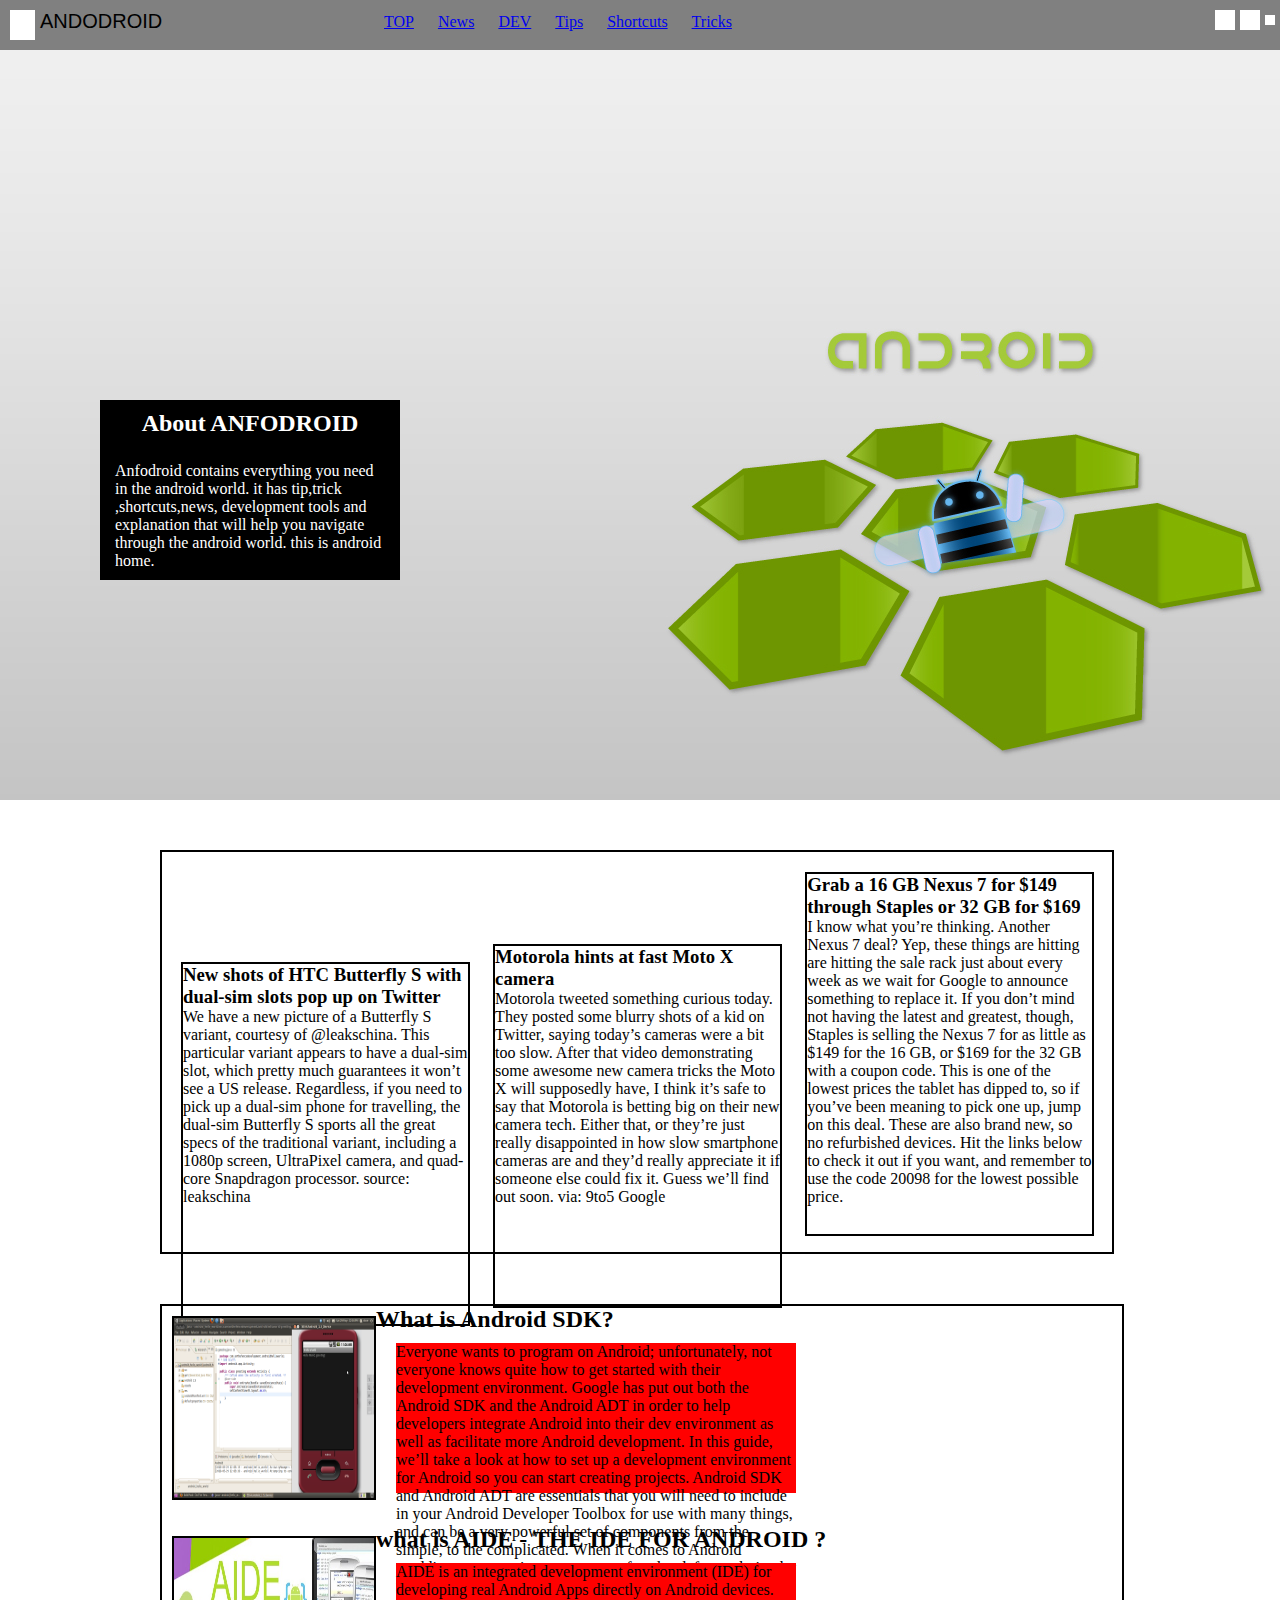
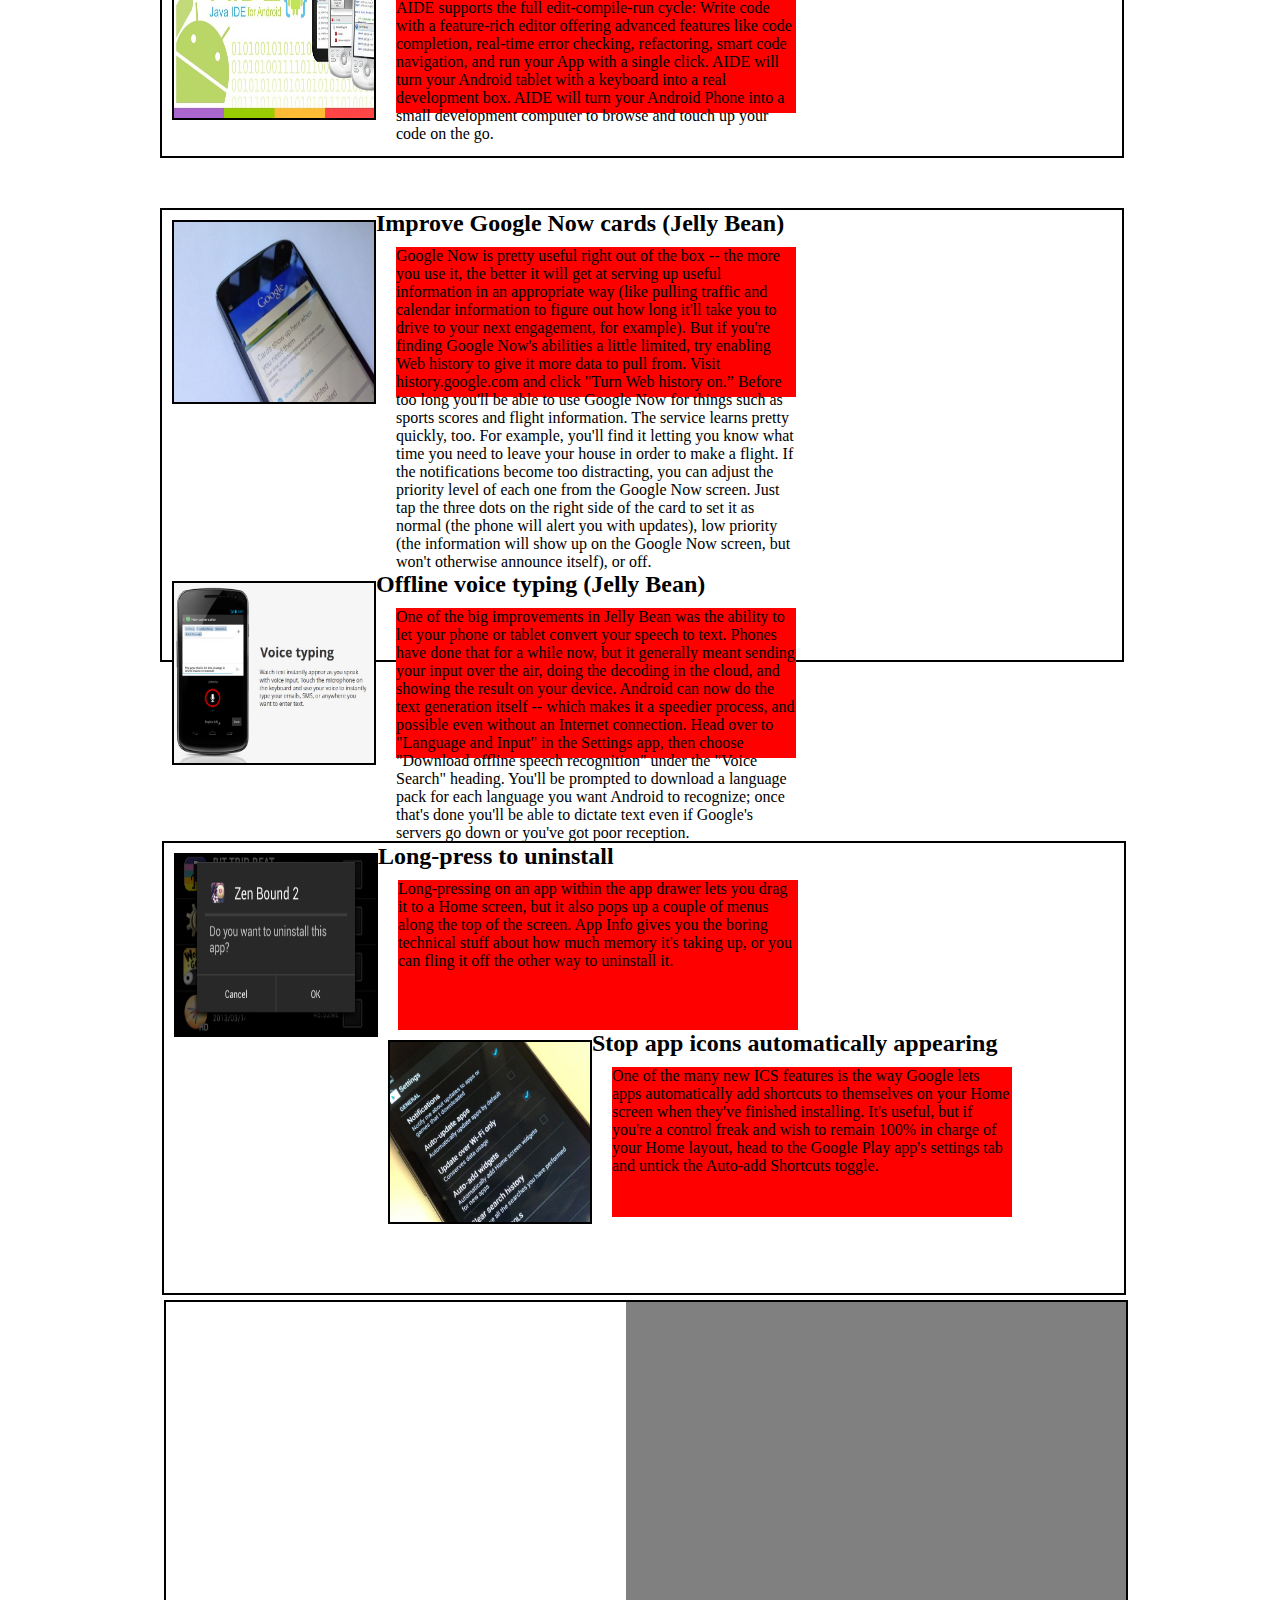
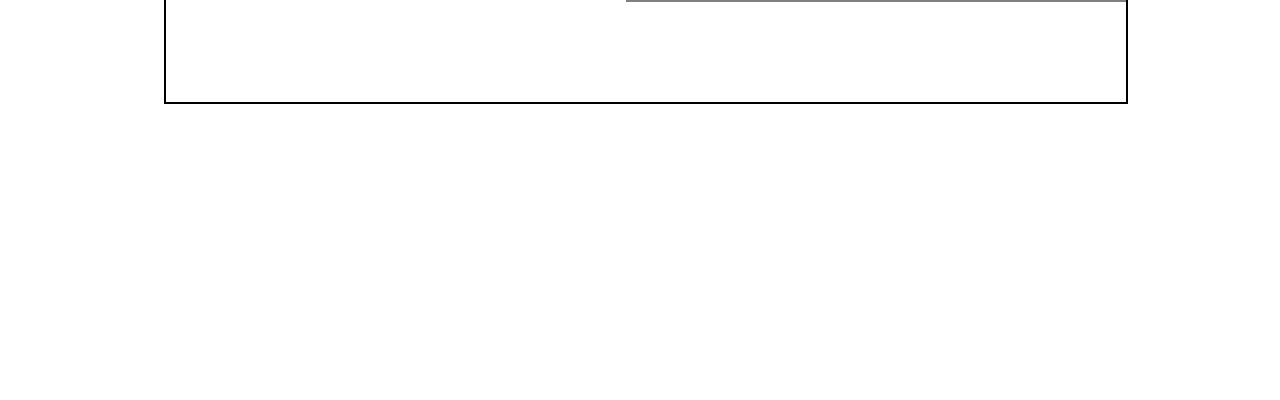
==== moha97.github.io-bg_paged/index.html @ 66b19847 "new branch" ====
<!DOCTYPE html>
<meta charset="utf-8">
<html>
<head>
	<title>Anfodroid</title>
	<link rel="stylesheet" type="text/css" href="design.css" />
</head>
<body>
<nav class="navigation">
	<figure class="logo">
	</figure>
	<div class="header">
		ANDODROID
	</div>
	<ul class="deeplinks">
		<li><a href="#">TOP</a></li>
		<li><a href="#">News</a></li>
		<li><a href="#">DEV</a></li>
		<li><a href="#">Tips</a></li>
		<li><a href="#">Shortcuts</a></li>
		<li><a href="#">Tricks</a></li>
	</ul>
	<figure class="facebook">

	</figure>
	<figure class="twitter">

	</figure>
	<figure class="help">
	</figure>
</nav>
<section class="aboutsite">
	<div class="aboutbox">
	<h2 class="abouttitle">About ANFODROID</h2>
	<p class="aboutcontent">Anfodroid contains everything you need in the android world. it has tip,trick ,shortcuts,news, development tools and explanation that will help you navigate through the android world. this is android home.</p>
</div>
</section>


</header>
<div class="background_color">
	<section class="features">
	<div class="news">
		<div class="firstnewscolume">
		<h3 class="newstitle">
			New shots of HTC Butterfly S with dual-sim slots pop up on Twitter
		</h3>
		<p class="newscontent">
			We have a new picture of a Butterfly S variant, courtesy of @leakschina. This particular variant appears to have a dual-sim slot, which pretty much guarantees it won’t see a US release. Regardless, if you need to pick up a dual-sim phone for travelling, the dual-sim Butterfly S sports all the great specs of the traditional variant, including a 1080p screen, UltraPixel camera, and quad-core Snapdragon processor.

			source: leakschina
		</p>
		</div>
		<div class="secondnewscolume">
			<h3 class="newstitle">
				Motorola hints at fast Moto X camera
			</h3>
			<p class="newscontent">
				Motorola tweeted something curious today. They posted some blurry shots of a kid on Twitter, saying today’s cameras were a bit too slow. After that video demonstrating some awesome new camera tricks the Moto X will supposedly have, I think it’s safe to say that Motorola is betting big on their new camera tech. Either that, or they’re just really disappointed in how slow smartphone cameras are and they’d really appreciate it if someone else could fix it. Guess we’ll find out soon. 
				
				via: 9to5 Google

			</p>
		</div>
		<div class="thirdnewscolume">
			<h3 class="newstitle">
				Grab a 16 GB Nexus 7 for $149 through Staples or 32 GB for $169
			</h3>
			<p class="newscontent">
				I know what you’re thinking. Another Nexus 7 deal? Yep, these things are hitting are hitting the sale rack just about every week as we wait for Google to announce something to replace it. If you don’t mind not having the latest and greatest, though, Staples is selling the Nexus 7 for as little as $149 for the 16 GB, or $169 for the 32 GB with a coupon code. This is one of the lowest prices the tablet has dipped to, so if you’ve been meaning to pick one up, jump on this deal. These are also brand new, so no refurbished devices. Hit the links below to check it out if you want, and remember to use the code 20098 for the lowest possible price.
			</p>
		</div>
	</div>
	<div class="dev">
		<div class="firstdevcolumn">
			<div class="featurepic">
				<img src="android_hello_world.png" width="100%" height="100%">
			</div>
			<h2 class="featuretitle"  >
				What is Android SDK?
			</h2 class="featuretitle" >
			<div class="featurecontent">
					Everyone wants to program on Android; unfortunately, not everyone knows quite how to get started with their development environment. Google has put out both the Android SDK and the Android ADT in order to help developers integrate Android into their dev environment as well as facilitate more Android development. In this guide, we’ll take a look at how to set up a development environment for Android so you can start creating projects. Android SDK and Android ADT are essentials that you will need to include in your Android Developer Toolbox for use with many things, and can be a very powerful set of components from the simple, to the complicated. When it comes to Android modding, most novice users are confused or left wondering by reference over reference to a certain “adb”. This is specially true when you are looking up something on modding your device, or root it in particular. ADB is the wonder toy of Android and everyone seems to love it, so lets have a look at understanding what it is and why you need it, and how you can get it.
			</div>
		</div>
		<div class="seconddevcolumn">
			<div class="featurepic">
				<img src="unnamed.jpg" width="100%" height="100%">	
			</div>
			<h2 class="featuretitle" >
					what is  AIDE - THE IDE FOR ANDROID ?
			</h2>
			<div class="featurecontent">
					<p>
						AIDE is an integrated development environment (IDE) for developing real Android Apps directly on Android devices. AIDE supports the full edit-compile-run cycle: Write code with a feature-rich editor offering advanced features like code completion, real-time error checking, refactoring, smart code navigation, and run your App with a single click. AIDE will turn your Android tablet with a keyboard into a real development box. AIDE will turn your Android Phone into a small development computer to browse and touch up your code on the go.
					</p>
			</div>
		</div>
	</div>
		<div class="tips_and_tricks">
			<div class="featurepic">
					<img src="Screen-Shot-2013-01-04-at-15.23.58.jpg" width="100%" height="100%">
			</div>
			<h2 class="featuretitle"  >
				 Improve Google Now cards (Jelly Bean)
			</h2>
			<div class="featurecontent">
					<p>
						Google Now is pretty useful right out of the box -- the more you use it, the better it will get at serving up useful information in an appropriate way (like pulling traffic and calendar information to figure out how long it'll take you to drive to your next engagement, for example). But if you're finding Google Now's abilities a little limited, try enabling Web history to give it more data to pull from. Visit history.google.com and click "Turn Web history on.” Before too long you'll be able to use Google Now for things such as sports scores and flight information. The service learns pretty quickly, too. For example, you'll find it letting you know what time you need to leave your house in order to make a flight. If the notifications become too distracting, you can adjust the priority level of each one from the Google Now screen. Just tap the three dots on the right side of the card to set it as normal (the phone will alert you with updates), low priority (the information will show up on the Google Now screen, but won't otherwise announce itself), or off.
					</p>
			</div>
			<div class="seconddevcolumn">
			<div class="featurepic">
					<img src="Galaxy-Nexus-Voice-Typing.jpg" width="100%" height="100%">
			</div>
			<h2 class="featuretitle" >
					Offline voice typing (Jelly Bean)
			</h2>
			<div class="featurecontent">
			<p>
				One of the big improvements in Jelly Bean was the ability to let your phone or tablet convert your speech to text. Phones have done that for a while now, but it generally meant sending your input over the air, doing the decoding in the cloud, and showing the result on your device. Android can now do the text generation itself -- which makes it a speedier process, and possible even without an Internet connection. Head over to "Language and Input" in the Settings app, then choose "Download offline speech recognition" under the "Voice Search" heading. You'll be prompted to download a language pack for each language you want Android to recognize; once that's done you'll be able to dictate text even if Google's servers go down or you've got poor reception.
			</p>
			</div>	
			</div>
			<div class="shortcut">
				<div class="featurepic">
				<img src="android-confirm-app-uninstall.png" width="100%" height="100%">
			</div>
			<h2 class="featuretitle"  >
				Long-press to uninstall
			</h2>
			<div class="featurecontent">
			<p>
				Long-pressing on an app within the app drawer lets you drag it to a Home screen, but it also pops up a couple of menus along the top of the screen. App Info gives you the boring technical stuff about how much memory it's taking up, or you can fling it off the other way to uninstall it.
			</p>
			</div>
			<div class="seconddevcolumn">
			<div class="featurepic">
					<img src="stop-apps-from-automatically-appearing-on-your-home-screen.jpg" width="100%" height="100%">
			</div>
			<h2 class="featuretitle" >
					Stop app icons automatically appearing
			</h2>
			<div class="featurecontent">
			<p>
				One of the many new ICS features is the way Google lets apps automatically add shortcuts to themselves on your Home screen when they've finished installing. It's useful, but if you're a control freak and wish to remain 100% in charge of your Home layout, head to the Google Play app's settings tab and untick the Auto-add Shortcuts toggle.
			</p>
			</div>
			</div>
			
	<section class="video">
			<iframe class="videotutorial" width="560" height="315" src="//www.youtube.com/embed/1FmIjQRmZ4Q" frameborder="0" allowfullscreen></iframe>
		<h2 class="videotitle">

		</h2>
		<div class="videodescription">

		</div>
	</section>

</footer>
</body>
</html>
---- moha97.github.io-bg_paged/design.css ----
/*GENERAL*/
* {
	margin: 0;
	padding: 0;
}
/*NAVIGATION*/
.navigation {
	width: 100%;
	height: 50px;
	background-color: gray;
	position: fixed;
	z-index: 10;
}
.logo {
	position: absolute;
	top: 0;
	left: 0;
	width: 25px;
	height: 30px;
	background-color: white;
	margin-left: 10px;
	margin-top: 10px;
}
.header {
	font-family: sans-serif;
	font-weight: normal;
	font-size: 20pX;
	padding-left: 40pX;
	padding-top: 10pX;
}
.deeplinks li {
	position: relative;
	top: -20px;
	left: 30%;
	display: inline;
	list-style-type: none;
	padding-right: 20px;
}

li {
	text-decoration: none;
	margin-bottom: 30px;
}
.facebook {
	position: absolute;
	top: 0;
	right: 45px;
	width: 20px;
	height: 20px;
	background-color: white;
	margin-top: 10px;

}
.twitter {
	position: absolute;
	top: 0;
	right: 20px;
	width: 20px;
	height: 20px;
	background-color: white;
	margin-top: 10px;

}
.help {
	position: absolute;
	top: 0;
	right: 5px;
	width: 10px;
	height: 10px;
	background-color: white;
	margin-top: 15px;
}

/*HEADER*/
.aboutsite {
	background: url("archive-android-uffenorde.jpg");
	width: 100%;
	height: 100%;
	position: fixed;
	z-index: -1;
}
.aboutbox {
	position: absolute;
	top: 400px;
	left:100px;
	display: inline-block;
	width: 300px;
	height: 180px;
	background-color: black;
}
.abouttitle {
	text-align: center;
	padding: 10px;
	color: white;
}
.aboutcontent {
	color: white;
	padding: 15px;

}
/*FEATURES*/
.background_color {
	width:100%;
	height: 2800px;
	position: absolute;
	top: 800px;
	background-color: white;
}
.features {
	width: 960px;
	/*position: absolute;
	top:1200px;
	left: 0;*/
	margin-left: auto;
	margin-right: auto;
}
/*news*/
.news {
	margin-top: 50px;
	width: 99%;
	height: 400px;
	border: 2px solid black;

}
.firstnewscolume {
	margin-top: 20px;
	display: inline-block;
	width: 30%;
	height: 360px;
	border: 2px solid black;
	margin-left: 19px;
}
.secondnewscolume {
	margin-top: 20px;
	display: inline-block;
	width: 30%;
	height: 360px;
	border: 2px solid black;
	margin-left: 19px
}
.thirdnewscolume {
	margin-top: 20px;
	display: inline-block;
	width: 30%;
	height: 360px;
	border: 2px solid black;
	margin-left: 19px;
}
/*dev*/

.dev {
	width: 100%;
	margin-top: 50px;
	height: 450px;
	border: 2px solid black;
}
.dev h2 {
	/*display: inline-block;*/
	vertical-align: top;
}
.firstdevcolumn {
	width: 100%;
	height: 220px;
	position: relative;
	top:0;
}
.seconddevcolumn {
	position: relative;
	top: 0;
	width: 100%;
	height: 220px;
}
.featurepic {
	float: left;
	margin-top: 10px;
	margin-left: 10px;
	width: 200px;
	height: 180px;
	border: 2px solid black;
}
.featurecontent {
	display: inline-block;
	margin-top: 10px;
	margin-left: 20px;
	width: 400px;
	height: 150px;
	background-color: red;
}
/*tip*/

.tips_and_tricks {
	margin-top: 50px;
	width: 100%;
	height: 450px;
	border: 2px solid black;
}
/*shortcut*/

.shortcut {
	margin-top: 50px;
	width: 100%;
	height: 450px;
	border: 2px solid black;
}
/*VIDEO*/

.video {
	position: relative;
	top: 0;
	left: 0;
	width: 960px;
	height: 400px;
	margin-top: 50px;
	border: 2px solid black;
	margin-right: auto;
	margin-left: auto;
}
.videotutorial {
	
}
.videotitle {
	font-family: sans-serif;
}
.videodescription {
	position: absolute;
	top: 0;
	right: 0;
/*	float: right;*/
	width: 500px;
	height: 300px;
	background-color: gray;
}
/*FOOTER*/
 .footer {
 	position: absolute;
 	bottom: 0;
 	left: 0;
 	width: 100%;
 	height: 50px;
 }
 .footercontent {
	font-family: sans-serif;
	font-weight: normal;
	font-size: 20PX;
	padding-left: 40PX;
	padding-top: 10PX;
}
.deeplinksfooter li {
	position: relative;
	bottom: -20px;
	left: 30%;
	display: inline;
	list-style-type: none;
	padding-right: 20px;
}

li {
	text-decoration: none;
	margin-bottom: 30px;
}
.facebookfooter {
	position: absolute;
	bottom: 0;
	right: 45px;
	width: 20px;
	height: 20px;
	background-color: white;
	margin-top: 10px;

}
.twitterfooter {
	position: absolute;
	bottom: 0;
	right: 20px;
	width: 20px;
	height: 20px;
	background-color: white;
	margin-top: 10px;

}
.helpfooter {
	position: absolute;
	bottom: 0;
	right: 5px;
	width: 10px;
	height: 10px;
	background-color: white;
	margin-top: 15px;
}
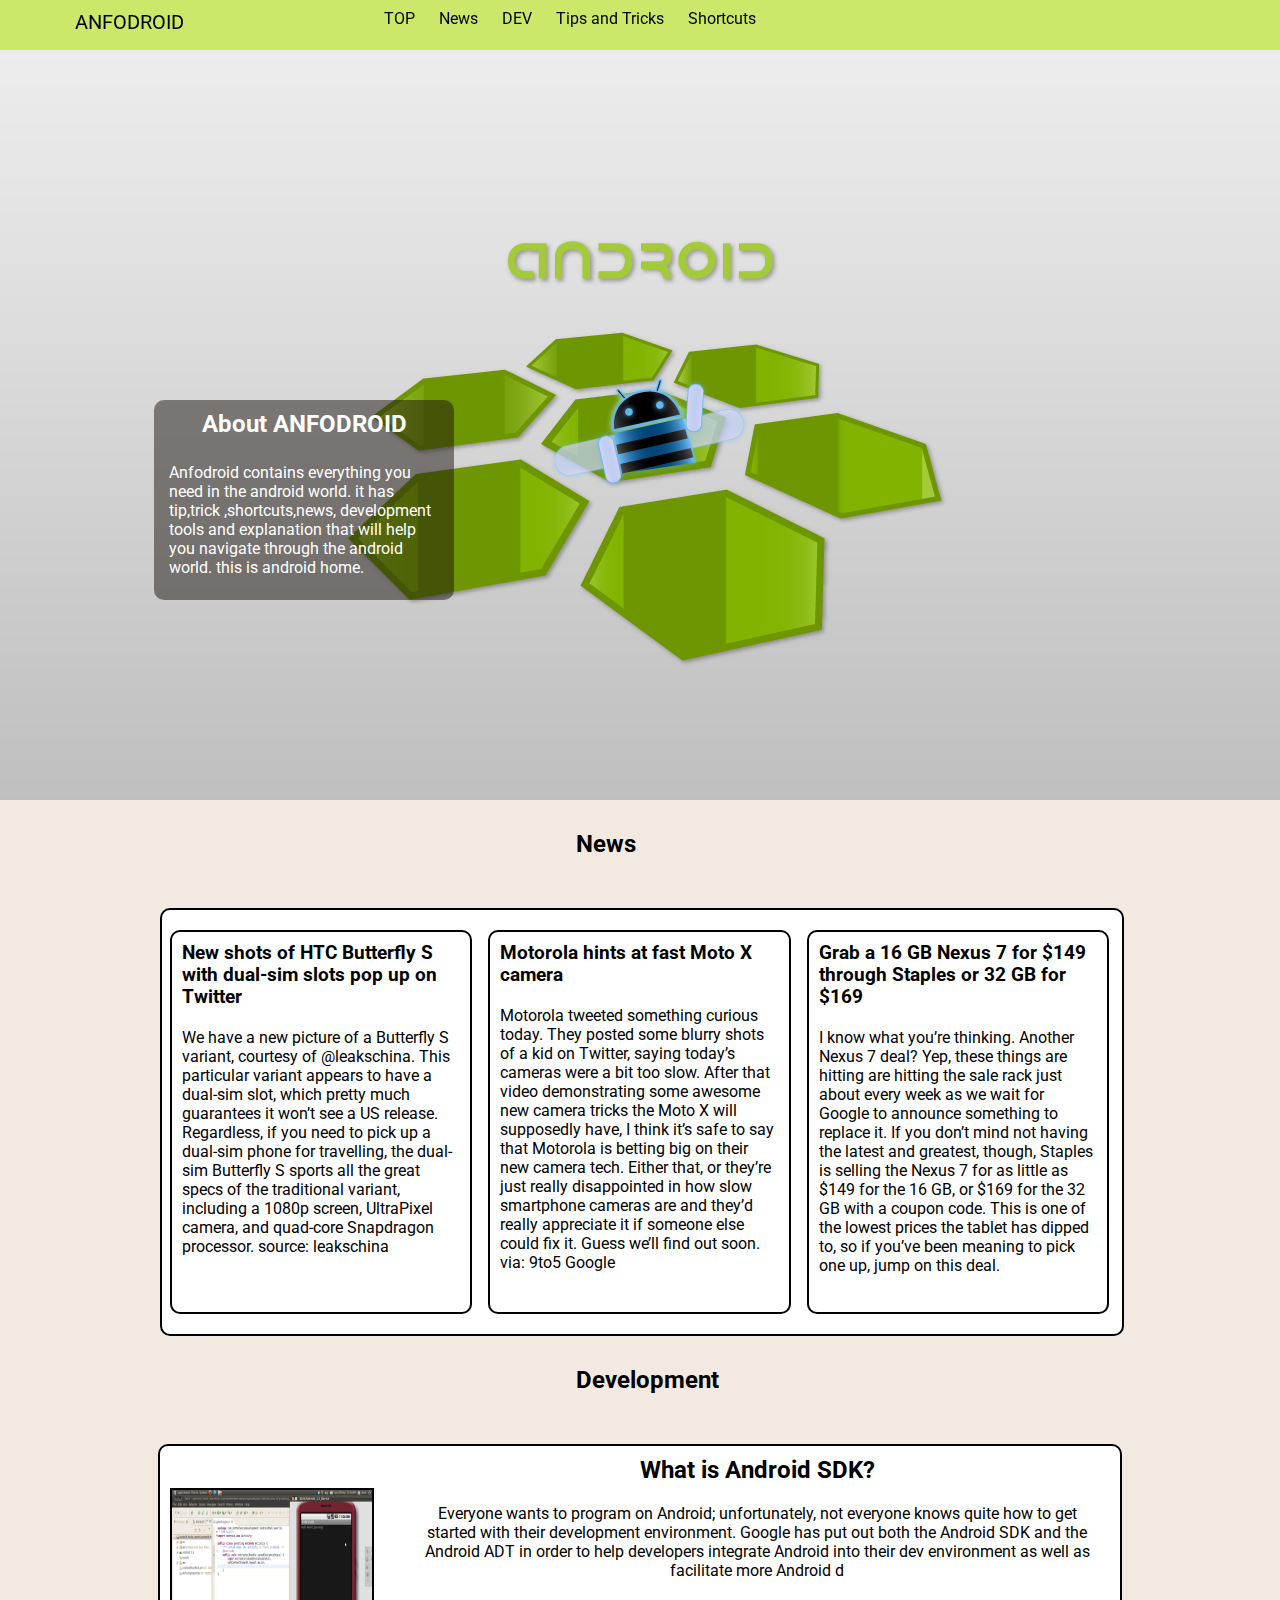
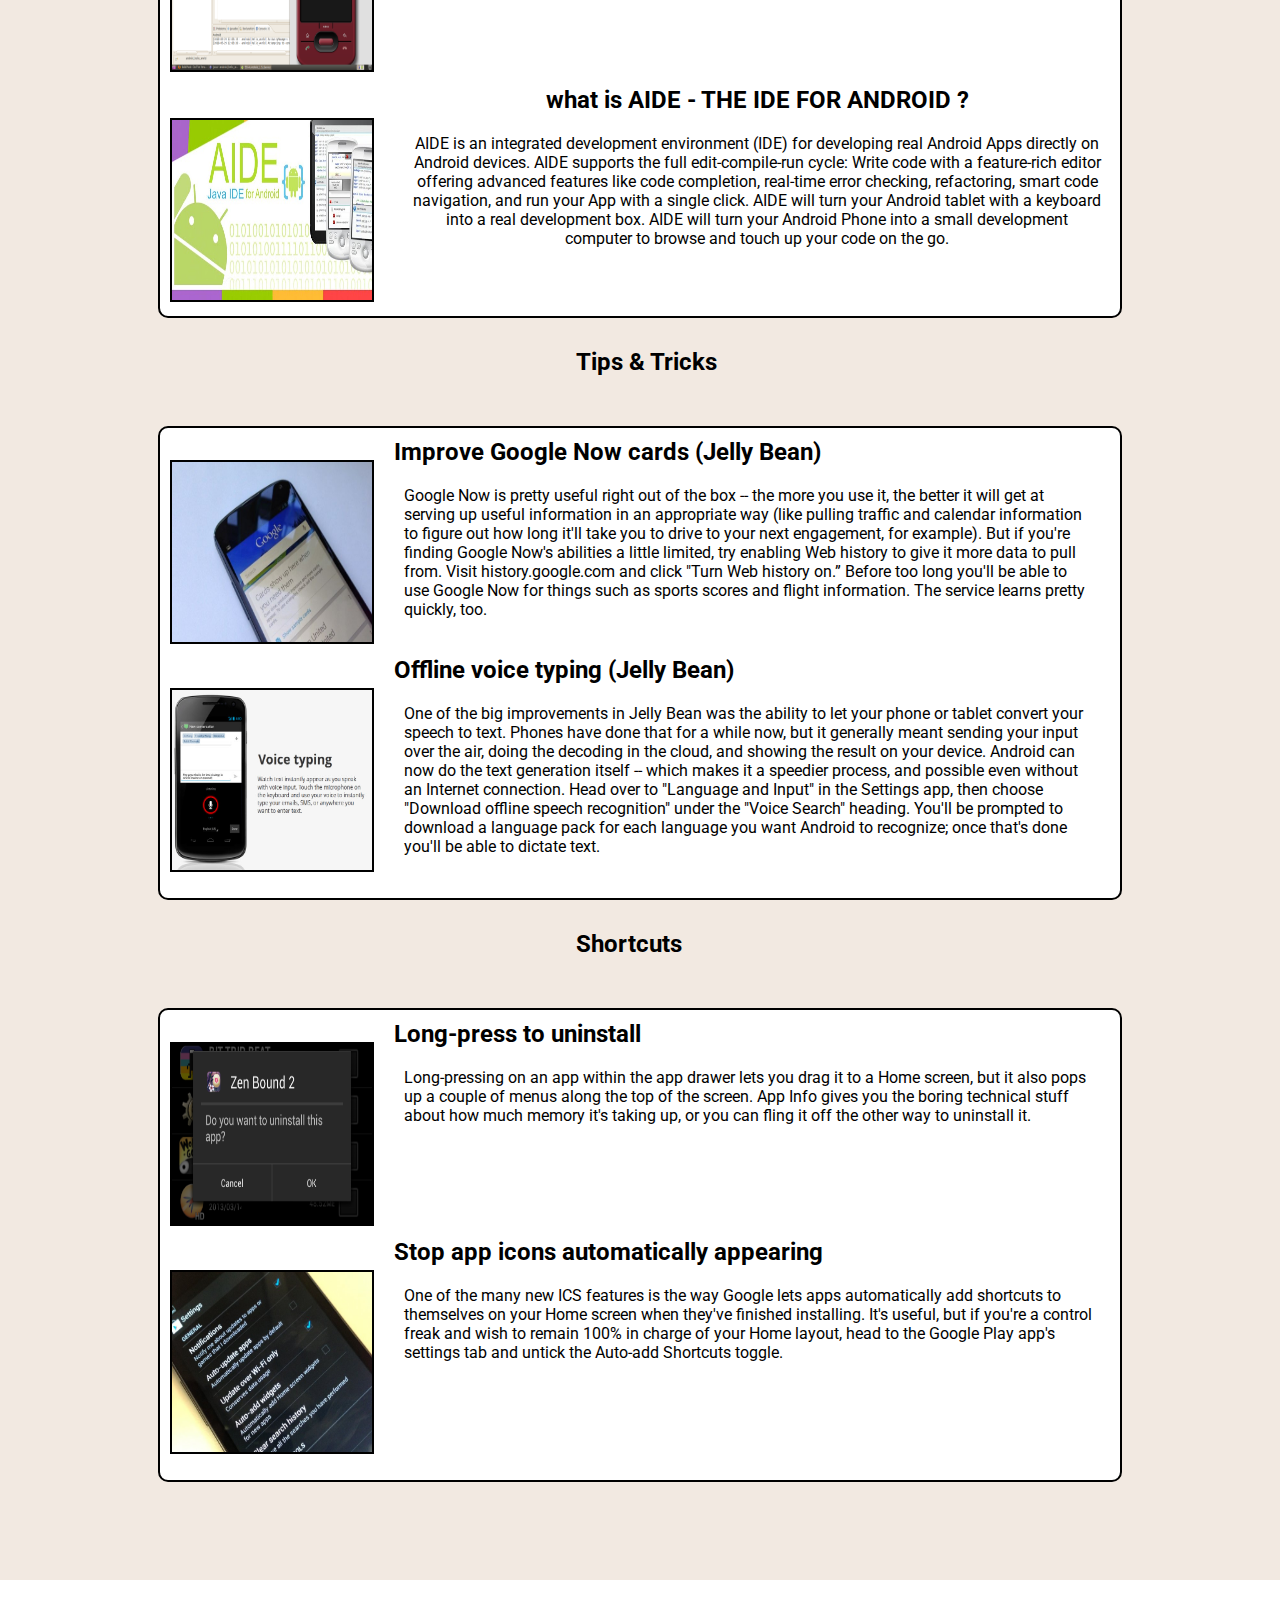
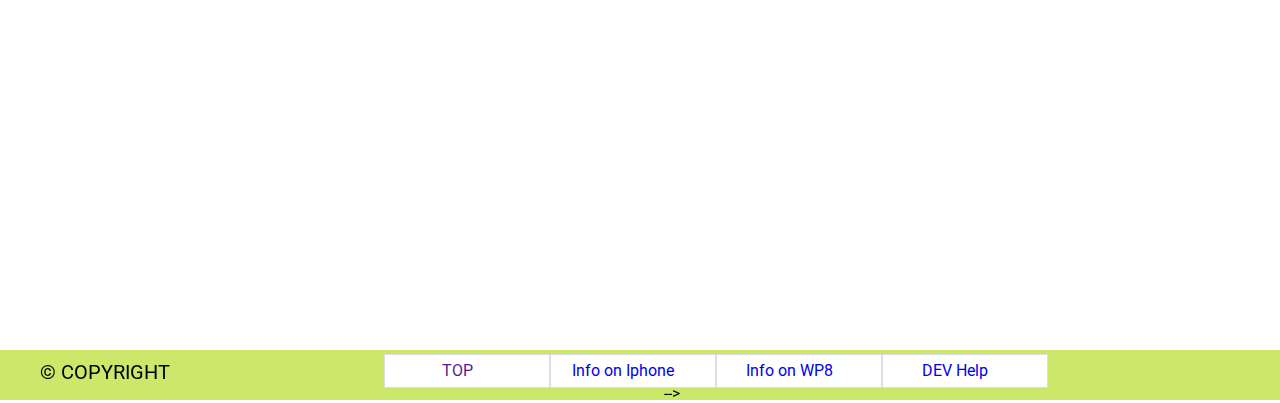
==== commit f89f25c5: "Major update" ====
--- a/moha97.github.io-bg_paged/index.html
+++ b/moha97.github.io-bg_paged/index.html
@@ -1,47 +1,48 @@
 <!DOCTYPE html>
-<meta charset="utf-8">
 <html>
 <head>
+<meta charset="utf-8">
 	<title>Anfodroid</title>
 	<link rel="stylesheet" type="text/css" href="design.css" />
+	<link href='http://fonts.googleapis.com/css?family=Roboto:100' rel='stylesheet' type='text/css'>
 </head>
 <body>
 <nav class="navigation">
 	<figure class="logo">
 	</figure>
 	<div class="header">
-		ANDODROID
+		ANFODROID
 	</div>
-	<ul class="deeplinks">
-		<li><a href="#">TOP</a></li>
-		<li><a href="#">News</a></li>
-		<li><a href="#">DEV</a></li>
-		<li><a href="#">Tips</a></li>
-		<li><a href="#">Shortcuts</a></li>
-		<li><a href="#">Tricks</a></li>
-	</ul>
+			<ul class="deeplinks">
+				<li class="linksfornav"><a href="#top">TOP</a></li>
+				<li class="linksfornav"><a href="#news">News</a></li>
+				<li class="linksfornav"><a href="#dev">DEV</a></li>
+				<li class="linksfornav"><a href="#tips">Tips and Tricks</a></li>
+				<li class="linksfornav"><a href="#shortcuts">Shortcuts</a></li>
+		
+			</ul>
 	<figure class="facebook">
 
 	</figure>
 	<figure class="twitter">
 
 	</figure>
-	<figure class="help">
-	</figure>
+		<figure class="help">
+		</figure>
 </nav>
-<section class="aboutsite">
-	<div class="aboutbox">
-	<h2 class="abouttitle">About ANFODROID</h2>
-	<p class="aboutcontent">Anfodroid contains everything you need in the android world. it has tip,trick ,shortcuts,news, development tools and explanation that will help you navigate through the android world. this is android home.</p>
-</div>
-</section>
-
-
-</header>
-<div class="background_color">
+<header>
+	<section class="aboutsite">
+		<div class="aboutbox">
+			<h2 class="abouttitle">About ANFODROID</h2>
+			<p class="aboutcontent">Anfodroid contains everything you need in the android world. it has tip,trick ,shortcuts,news, development tools and explanation that will help you navigate through the android world. this is android home.</p>
+		</div>
+	</section>
+		</header>
+	<section class="container">
+	<h2 class="newscolumntitle newsline" id="news">News</h2>
 	<section class="features">
 	<div class="news">
-		<div class="firstnewscolume">
+		<div class="newscolumn">
 		<h3 class="newstitle">
 			New shots of HTC Butterfly S with dual-sim slots pop up on Twitter
 		</h3>
@@ -51,7 +52,7 @@
 			source: leakschina
 		</p>
 		</div>
-		<div class="secondnewscolume">
+		<div class="newscolumn">
 			<h3 class="newstitle">
 				Motorola hints at fast Moto X camera
 			</h3>
@@ -62,30 +63,32 @@
 
 			</p>
 		</div>
-		<div class="thirdnewscolume">
+		<div class="newscolumn">
 			<h3 class="newstitle">
 				Grab a 16 GB Nexus 7 for $149 through Staples or 32 GB for $169
 			</h3>
 			<p class="newscontent">
-				I know what you’re thinking. Another Nexus 7 deal? Yep, these things are hitting are hitting the sale rack just about every week as we wait for Google to announce something to replace it. If you don’t mind not having the latest and greatest, though, Staples is selling the Nexus 7 for as little as $149 for the 16 GB, or $169 for the 32 GB with a coupon code. This is one of the lowest prices the tablet has dipped to, so if you’ve been meaning to pick one up, jump on this deal. These are also brand new, so no refurbished devices. Hit the links below to check it out if you want, and remember to use the code 20098 for the lowest possible price.
+				I know what you’re thinking. Another Nexus 7 deal? Yep, these things are hitting are hitting the sale rack just about every week as we wait for Google to announce something to replace it. If you don’t mind not having the latest and greatest, though, Staples is selling the Nexus 7 for as little as $149 for the 16 GB, or $169 for the 32 GB with a coupon code. This is one of the lowest prices the tablet has dipped to, so if you’ve been meaning to pick one up, jump on this deal.
 			</p>
 		</div>
 	</div>
+	</section>
+	<h2 class="newscolumntitle devline" id="dev">Development</h2>
 	<div class="dev">
 		<div class="firstdevcolumn">
 			<div class="featurepic">
-				<img src="android_hello_world.png" width="100%" height="100%">
+				<img src="android_hello_world.png" alt="android sdk" width="200" height="180">
 			</div>
 			<h2 class="featuretitle"  >
 				What is Android SDK?
-			</h2 class="featuretitle" >
+			</h2>
 			<div class="featurecontent">
-					Everyone wants to program on Android; unfortunately, not everyone knows quite how to get started with their development environment. Google has put out both the Android SDK and the Android ADT in order to help developers integrate Android into their dev environment as well as facilitate more Android development. In this guide, we’ll take a look at how to set up a development environment for Android so you can start creating projects. Android SDK and Android ADT are essentials that you will need to include in your Android Developer Toolbox for use with many things, and can be a very powerful set of components from the simple, to the complicated. When it comes to Android modding, most novice users are confused or left wondering by reference over reference to a certain “adb”. This is specially true when you are looking up something on modding your device, or root it in particular. ADB is the wonder toy of Android and everyone seems to love it, so lets have a look at understanding what it is and why you need it, and how you can get it.
+					Everyone wants to program on Android; unfortunately, not everyone knows quite how to get started with their development environment. Google has put out both the Android SDK and the Android ADT in order to help developers integrate Android into their dev environment as well as facilitate more Android d
 			</div>
 		</div>
 		<div class="seconddevcolumn">
 			<div class="featurepic">
-				<img src="unnamed.jpg" width="100%" height="100%">	
+				<img src="unnamed.jpg" alt="aide" width="200" height="180">	
 			</div>
 			<h2 class="featuretitle" >
 					what is  AIDE - THE IDE FOR ANDROID ?
@@ -97,67 +100,81 @@
 			</div>
 		</div>
 	</div>
+	<h2 class="newscolumntitle tipline" id="tips">Tips & Tricks</h2>
 		<div class="tips_and_tricks">
+		
 			<div class="featurepic">
-					<img src="Screen-Shot-2013-01-04-at-15.23.58.jpg" width="100%" height="100%">
+					<img src="Screen-Shot-2013-01-04-at-15.23.58.jpg" alt="google search" width="200" height="180">
 			</div>
 			<h2 class="featuretitle"  >
 				 Improve Google Now cards (Jelly Bean)
 			</h2>
 			<div class="featurecontent">
 					<p>
-						Google Now is pretty useful right out of the box -- the more you use it, the better it will get at serving up useful information in an appropriate way (like pulling traffic and calendar information to figure out how long it'll take you to drive to your next engagement, for example). But if you're finding Google Now's abilities a little limited, try enabling Web history to give it more data to pull from. Visit history.google.com and click "Turn Web history on.” Before too long you'll be able to use Google Now for things such as sports scores and flight information. The service learns pretty quickly, too. For example, you'll find it letting you know what time you need to leave your house in order to make a flight. If the notifications become too distracting, you can adjust the priority level of each one from the Google Now screen. Just tap the three dots on the right side of the card to set it as normal (the phone will alert you with updates), low priority (the information will show up on the Google Now screen, but won't otherwise announce itself), or off.
+						Google Now is pretty useful right out of the box -- the more you use it, the better it will get at serving up useful information in an appropriate way (like pulling traffic and calendar information to figure out how long it'll take you to drive to your next engagement, for example). But if you're finding Google Now's abilities a little limited, try enabling Web history to give it more data to pull from. Visit history.google.com and click "Turn Web history on.” Before too long you'll be able to use Google Now for things such as sports scores and flight information. The service learns pretty quickly, too. 
 					</p>
 			</div>
 			<div class="seconddevcolumn">
 			<div class="featurepic">
-					<img src="Galaxy-Nexus-Voice-Typing.jpg" width="100%" height="100%">
+					<img src="Galaxy-Nexus-Voice-Typing.jpg" alt="voie typing" width="200" height="180">
 			</div>
-			<h2 class="featuretitle" >
+				<h2 class="featuretitle" >
 					Offline voice typing (Jelly Bean)
-			</h2>
-			<div class="featurecontent">
-			<p>
-				One of the big improvements in Jelly Bean was the ability to let your phone or tablet convert your speech to text. Phones have done that for a while now, but it generally meant sending your input over the air, doing the decoding in the cloud, and showing the result on your device. Android can now do the text generation itself -- which makes it a speedier process, and possible even without an Internet connection. Head over to "Language and Input" in the Settings app, then choose "Download offline speech recognition" under the "Voice Search" heading. You'll be prompted to download a language pack for each language you want Android to recognize; once that's done you'll be able to dictate text even if Google's servers go down or you've got poor reception.
-			</p>
-			</div>	
-			</div>
-			<div class="shortcut">
-				<div class="featurepic">
-				<img src="android-confirm-app-uninstall.png" width="100%" height="100%">
-			</div>
-			<h2 class="featuretitle"  >
-				Long-press to uninstall
-			</h2>
-			<div class="featurecontent">
-			<p>
-				Long-pressing on an app within the app drawer lets you drag it to a Home screen, but it also pops up a couple of menus along the top of the screen. App Info gives you the boring technical stuff about how much memory it's taking up, or you can fling it off the other way to uninstall it.
-			</p>
-			</div>
-			<div class="seconddevcolumn">
-			<div class="featurepic">
-					<img src="stop-apps-from-automatically-appearing-on-your-home-screen.jpg" width="100%" height="100%">
-			</div>
-			<h2 class="featuretitle" >
-					Stop app icons automatically appearing
-			</h2>
-			<div class="featurecontent">
-			<p>
-				One of the many new ICS features is the way Google lets apps automatically add shortcuts to themselves on your Home screen when they've finished installing. It's useful, but if you're a control freak and wish to remain 100% in charge of your Home layout, head to the Google Play app's settings tab and untick the Auto-add Shortcuts toggle.
-			</p>
+				</h2>
+				<div class="featurecontent">
+					<p>	
+						One of the big improvements in Jelly Bean was the ability to let your phone or tablet convert your speech to text. Phones have done that for a while now, but it generally meant sending your input over the air, doing the decoding in the cloud, and showing the result on your device. Android can now do the text generation itself -- which makes it a speedier process, and possible even without an Internet connection. Head over to "Language and Input" in the Settings app, then choose "Download offline speech recognition" under the "Voice Search" heading. You'll be prompted to download a language pack for each language you want Android to recognize; once that's done you'll be able to dictate text.
+					</p>
+				</div>	
 			</div>
 			</div>
-			
-	<section class="video">
-			<iframe class="videotutorial" width="560" height="315" src="//www.youtube.com/embed/1FmIjQRmZ4Q" frameborder="0" allowfullscreen></iframe>
-		<h2 class="videotitle">
+				<h2 class="newscolumntitle shortline" id="shortcuts">Shortcuts</h2>
+		<div class="shortcut">
+					<div class="featurepic">
+						<img src="android-confirm-app-uninstall.png" alt="uninstalling" width="200" height="180">
+					</div>
+						<h2 class="featuretitle"  >
+								Long-press to uninstall
+						</h2>
+				<div class="featurecontent">
+					<p>
+						Long-pressing on an app within the app drawer lets you drag it to a Home screen, but it also pops up a couple of menus along the top of the screen. App Info gives you the boring technical stuff about how much memory it's taking up, or you can fling it off the other way to uninstall it.
+					</p>
+			</div>
+				<div class="seconddevcolumn">
+					<div class="featurepic">
+							<img src="stop-apps-from-automatically-appearing-on-your-home-screen.jpg" alt="stop apps apearing on the sreen" width="200" height="180">
+					</div>
+						<h2 class="featuretitle" >
+							Stop app icons automatically appearing
+					</h2>
+						<div class="featurecontent">
+							<p>
+								One of the many new ICS features is the way Google lets apps automatically add shortcuts to themselves on your Home screen when they've finished installing. It's useful, but if you're a control freak and wish to remain 100% in charge of your Home layout, head to the Google Play app's settings tab and untick the Auto-add Shortcuts toggle.
+							</p>
+						</div>
+					</div>
+				</div>
+			</section>
+<footer class="footer">
+	<div class="footercontent">
+		© COPYRIGHT 
+	</div>
+	<ul class="deeplinksfooter">
+			<li class="linksforfooter"><a href="">TOP</a></li>
+			<li class="linksforfooter"><a href="http://www.crunchbase.com/product/iphone">Info on Iphone</a></li>
+			<li class="linksforfooter"><a href="http://www.windowsphone.com/en-us">Info on WP8</a></li>
+			<li class="linksforfooter"><a href="http://developer.android.com/index.html">DEV Help</a></li>
+	</ul>
+	<figure class="facebookfooter">
 
-		</h2>
-		<div class="videodescription">
+	</figure>
+	<figure class="twitterfooter">
 
-		</div>
-	</section>
+	</figure>
+	<figure class="helpfooter">
+	</figure> -->
 
 </footer>
 </body>
-</html>
+</html>--- a/moha97.github.io-bg_paged/design.css
+++ b/moha97.github.io-bg_paged/design.css
@@ -1,73 +1,128 @@
+	
+body {
+	font-family: 'Roboto', sans-serif;
+	max-width: 1024px;
+}
+
 /*GENERAL*/
 * {
 	margin: 0;
 	padding: 0;
 }
+
 /*NAVIGATION*/
 .navigation {
 	width: 100%;
 	height: 50px;
-	background-color: gray;
+	background-color: #CBE86B;
 	position: fixed;
 	z-index: 10;
 }
+
 .logo {
 	position: absolute;
 	top: 0;
 	left: 0;
-	width: 25px;
-	height: 30px;
-	background-color: white;
+	text-indent: -9999em;
+	background-size: 100% 100%;
+	width: 55px;
+	height: 40px;
+	background:url("patterns_landing.png");
 	margin-left: 10px;
-	margin-top: 10px;
-}
+	margin-top: 5px;
+}
+
 .header {
-	font-family: sans-serif;
+	font-weight: bold;
+	margin-left: 35px;
 	font-weight: normal;
 	font-size: 20pX;
 	padding-left: 40pX;
 	padding-top: 10pX;
 }
+
+ul {
+	list-style-type:none;
+	margin:0;
+	padding:0;
+}
+
 .deeplinks li {
 	position: relative;
-	top: -20px;
-	left: 30%;
+	top: -25px;
+	left:30%;
 	display: inline;
 	list-style-type: none;
 	padding-right: 20px;
 }
 
-li {
+.linksfornav a {
 	text-decoration: none;
-	margin-bottom: 30px;
-}
+	color: black;
+}
+
+.linksfornav a:hover {
+	color: lightgreen;
+	background-color: black;
+	color:#dddddd;
+	border-radius: 5px;
+	padding: 3px 20px;
+	font-weight: bold;
+	font-size: 20px;
+	-webkit-transition: all 0.5s ease-in 0.5s;
+	-moz-transition: all 0.5s ease-in 0.5s;
+	-o-transition: all 0.5s ease-in 0.5s;
+	transition: all 0.5s ease-in 0.5s;
+}
+
+.linksfornav li {
+	text-decoration: none;
+	background: url(background.gif) #fff bottom left repeat-x;
+	height: 2em;
+	line-height: 2em;
+	float: left;
+	width: 5em;
+	display: block;
+	border: 0.1em solid #dcdce9;
+	color: #0d2474;
+	text-decoration: none;
+	text-align: center;
+}
+
 .facebook {
 	position: absolute;
 	top: 0;
 	right: 45px;
 	width: 20px;
 	height: 20px;
-	background-color: white;
+	text-indent: -9999em;
+	background-size: 100% 100%;
+	background:url("facebooklogo.png");
 	margin-top: 10px;
-
-}
+}
+
 .twitter {
 	position: absolute;
+	text-indent: -9999em;
+	background-size: 100% 100%;
 	top: 0;
 	right: 20px;
 	width: 20px;
 	height: 20px;
-	background-color: white;
+	background:url("Twitter-Logo.png");
 	margin-top: 10px;
-
-}
+	z-index: 10;
+}
+
 .help {
 	position: absolute;
 	top: 0;
 	right: 5px;
 	width: 10px;
 	height: 10px;
-	background-color: white;
+	text-indent: -9999em;
+	background-size: 100% 100%;
+	background:url("help.png");
 	margin-top: 15px;
 }
 
@@ -75,18 +130,21 @@
 .aboutsite {
 	background: url("archive-android-uffenorde.jpg");
 	width: 100%;
+	background-position: center center;
 	height: 100%;
 	position: fixed;
 	z-index: -1;
 }
+
 .aboutbox {
 	position: absolute;
 	top: 400px;
-	left:100px;
+	left:154px;
 	display: inline-block;
+	border-radius: 10px;
 	width: 300px;
-	height: 180px;
-	background-color: black;
+	height: 200px;
+	background-color: rgba(28,20,13,.5);
 }
 .abouttitle {
 	text-align: center;
@@ -96,194 +154,309 @@
 .aboutcontent {
 	color: white;
 	padding: 15px;
-
-}
+}
+
 /*FEATURES*/
-.background_color {
+.container {
 	width:100%;
-	height: 2800px;
+	height: 2380px;
 	position: absolute;
 	top: 800px;
-	background-color: white;
-}
+	background-color:#F2E9E1  ;
+}
+
 .features {
 	width: 960px;
-	/*position: absolute;
-	top:1200px;
-	left: 0;*/
 	margin-left: auto;
 	margin-right: auto;
 }
-/*news*/
-.news {
-	margin-top: 50px;
-	width: 99%;
-	height: 400px;
-	border: 2px solid black;
-
-}
-.firstnewscolume {
-	margin-top: 20px;
+
+.featurepic {
+	float: left;
+	margin-top: 32px;
+	margin-left: 10px;
+	width: 200px;
+	height: 180px;
+	border: 2px solid black;
+
+}
+
+.featurecontent {
 	display: inline-block;
-	width: 30%;
-	height: 360px;
-	border: 2px solid black;
-	margin-left: 19px;
-}
-.secondnewscolume {
-	margin-top: 20px;
-	display: inline-block;
-	width: 30%;
-	height: 360px;
-	border: 2px solid black;
-	margin-left: 19px
-}
-.thirdnewscolume {
-	margin-top: 20px;
-	display: inline-block;
-	width: 30%;
-	height: 360px;
-	border: 2px solid black;
-	margin-left: 19px;
-}
-/*dev*/
-
-.dev {
-	width: 100%;
-	margin-top: 50px;
-	height: 450px;
-	border: 2px solid black;
-}
-.dev h2 {
-	/*display: inline-block;*/
-	vertical-align: top;
-}
+	padding: 10px;
+	border-radius: 10px;
+	margin-top: 10px;
+	margin-left: 20px;
+	width: 690px;
+	height: 150px;
+}
+
 .firstdevcolumn {
+	text-align:center;
 	width: 100%;
 	height: 220px;
 	position: relative;
 	top:0;
 }
+
 .seconddevcolumn {
 	position: relative;
 	top: 0;
 	width: 100%;
 	height: 220px;
 }
-.featurepic {
+
+.featuretitle {
+	margin-top: 10px;
+	text-indent: 20px;
+
+}
+/*news*/
+.news {
+	border-radius: 10px;
+	margin-top: 50px;
+	background-color: white;
+	width: 100%;
+	border: 2px solid black;
+
+}
+
+.newscolumntitle {
+	margin-top: 30px;
+	margin-left: 45%;
+}
+
+.news:after {
+	content:"";
+	display: table;
+	clear: both;
+}
+
+.newscolumn {
+	border-radius: 10px;
+	padding: 10px;
+	margin-top: 20px;
 	float: left;
-	margin-top: 10px;
-	margin-left: 10px;
-	width: 200px;
-	height: 180px;
-	border: 2px solid black;
-}
-.featurecontent {
-	display: inline-block;
-	margin-top: 10px;
-	margin-left: 20px;
-	width: 400px;
-	height: 150px;
-	background-color: red;
-}
-/*tip*/
-
-.tips_and_tricks {
-	margin-top: 50px;
-	width: 100%;
-	height: 450px;
-	border: 2px solid black;
-}
-/*shortcut*/
-
-.shortcut {
-	margin-top: 50px;
-	width: 100%;
-	height: 450px;
-	border: 2px solid black;
-}
-/*VIDEO*/
-
-.video {
-	position: relative;
-	top: 0;
-	left: 0;
-	width: 960px;
-	height: 400px;
-	margin-top: 50px;
-	border: 2px solid black;
+	width: 29%;
+	height: 360px;
+	border: 2px solid black;
+	margin-left: 8px;
+	margin-right: 8px;
+	margin-bottom: 20px;
+}
+
+.newscontent {
+	margin-top: 20px;
+}
+
+/*dev*/
+.dev { 
 	margin-right: auto;
 	margin-left: auto;
-}
-.videotutorial {
-	
-}
-.videotitle {
-	font-family: sans-serif;
-}
-.videodescription {
-	position: absolute;
-	top: 0;
-	right: 0;
-/*	float: right;*/
-	width: 500px;
-	height: 300px;
-	background-color: gray;
-}
+	text-align: center;
+	width: 960px;
+	height: auto;
+	border-radius: 10px;
+	background-color: white;
+	margin-top: 50px;
+	height: 470px;
+	border: 2px solid black;
+}
+
+.dev h2 {
+	/*display: inline-block;*/
+	vertical-align: top;
+}
+
+/*tip and tricks*/
+
+.tips_and_tricks {
+	margin-right: auto;
+	margin-left: auto;
+	border-radius: 10px;
+	background-color: white;
+	margin-top: 50px;
+	width: 960px;
+	height: 470px;
+	border: 2px solid black;
+}
+/*shortcut*/
+
+.shortcut {
+	margin-right: auto;
+	margin-left: auto;
+	border-radius: 10px;
+	background-color: white;
+	margin-top: 50px;
+	width: 960px;
+	height: 470px;
+	border: 2px solid black;
+}
+
 /*FOOTER*/
+
  .footer {
  	position: absolute;
- 	bottom: 0;
+ 	background-color: #CBE86B;
+ 	bottom: -2700px;
  	left: 0;
  	width: 100%;
  	height: 50px;
  }
+
  .footercontent {
-	font-family: sans-serif;
 	font-weight: normal;
 	font-size: 20PX;
 	padding-left: 40PX;
 	padding-top: 10PX;
-}
-.deeplinksfooter li {
-	position: relative;
-	bottom: -20px;
-	left: 30%;
-	display: inline;
-	list-style-type: none;
-	padding-right: 20px;
-}
-
-li {
-	text-decoration: none;
-	margin-bottom: 30px;
-}
-.facebookfooter {
-	position: absolute;
-	bottom: 0;
-	right: 45px;
-	width: 20px;
-	height: 20px;
-	background-color: white;
-	margin-top: 10px;
-
-}
-.twitterfooter {
-	position: absolute;
-	bottom: 0;
-	right: 20px;
-	width: 20px;
-	height: 20px;
-	background-color: white;
-	margin-top: 10px;
-
-}
-.helpfooter {
-	position: absolute;
-	bottom: 0;
-	right: 5px;
-	width: 10px;
-	height: 10px;
-	background-color: white;
-	margin-top: 15px;
-}
+ }
+
+	.deeplinksfooter li {
+		position: relative;
+		bottom: 30px;
+		left: 30%;
+		display: inline;
+		list-style-type: none;
+		padding-right: 20px;
+	}
+
+	.linksforfooter a {
+		text-decoration: none;
+	}
+
+	.linksforfooter  {
+		text-decoration: none;
+		background: url(background.gif) #fff bottom left repeat-x;
+		height: 2em;
+		line-height: 2em;
+		float: left;
+		width: 9em;
+		display: block;
+		border: 0.1em solid #dcdce9;
+		color: #0d2474;
+		text-decoration: none;
+		text-align: center;
+	}
+
+	.facebookfooter {
+		position: absolute;
+		bottom: 15px;
+		right: 45px;
+		width: 20px;
+		height: 20px;
+		text-indent: -9999em;
+		background-size: 100% 100%;
+		background:url("facebooklogo.png");
+		margin-top: 10px;
+
+	}
+
+	.twitterfooter {
+		position: absolute;
+		bottom: 15px;
+		right: 20px;
+		width: 20px;
+		height: 20px;
+		text-indent: -9999em;
+		background-size: 100% 100%;
+		background:url("Twitter-Logo.png");
+		margin-top: 10px;
+
+	}
+
+	.helpfooter {
+		position: absolute;
+		bottom: 18px;
+		right: 5px;
+		width: 10px;
+		height: 10px;
+		text-indent: -9999em;
+		background-size: 100% 100%;
+		background:url("help.png");
+		margin-top: 15px;
+	}
+
+	@media screen and (max-width: 600px) {
+	
+		.linksforfooter {
+			font-size: 10px;
+			width: 7em;
+			height:2em;
+		}
+
+		.footercontent {
+			font-size: 14px;
+			padding-left: 5px;
+		}
+
+		.deeplinks li {
+			font-size: 12px;
+			padding: 1px;
+			top: -24px;
+			left: 200px;
+		}
+
+		body {
+			width: 600px;
+		}
+
+		.aboutsite {
+			display: none;
+		}
+
+		.container {
+			height: 4100px;
+			position: absolute;
+			top: 20px;
+		}
+
+		.news {
+			width: 50%;
+			height: 100%;
+			margin-left: 25%;
+		}
+
+		.newscolumn {
+			clear: both;
+			margin: 25%;
+			width: 50%;
+			height: 70%;
+		}
+
+		.featurepic {
+			display: none;
+		}
+
+		.featurecontent {
+			width: 60%;
+			height: 30%
+		}
+
+		.dev {
+			width: 500px;
+			height: 600px;
+
+		}
+
+		.tips_and_tricks{
+			width: 500px;
+			height: 900px;
+
+		}
+
+		.shortcut {
+			width: 500px;
+			height: 420px;
+
+		}
+
+		.featuretitle {
+			font-size: 100%
+		}
+		
+		.footer {
+			position: absolute;
+			bottom: -4000px;
+			left: 0;
+		}
+	}
